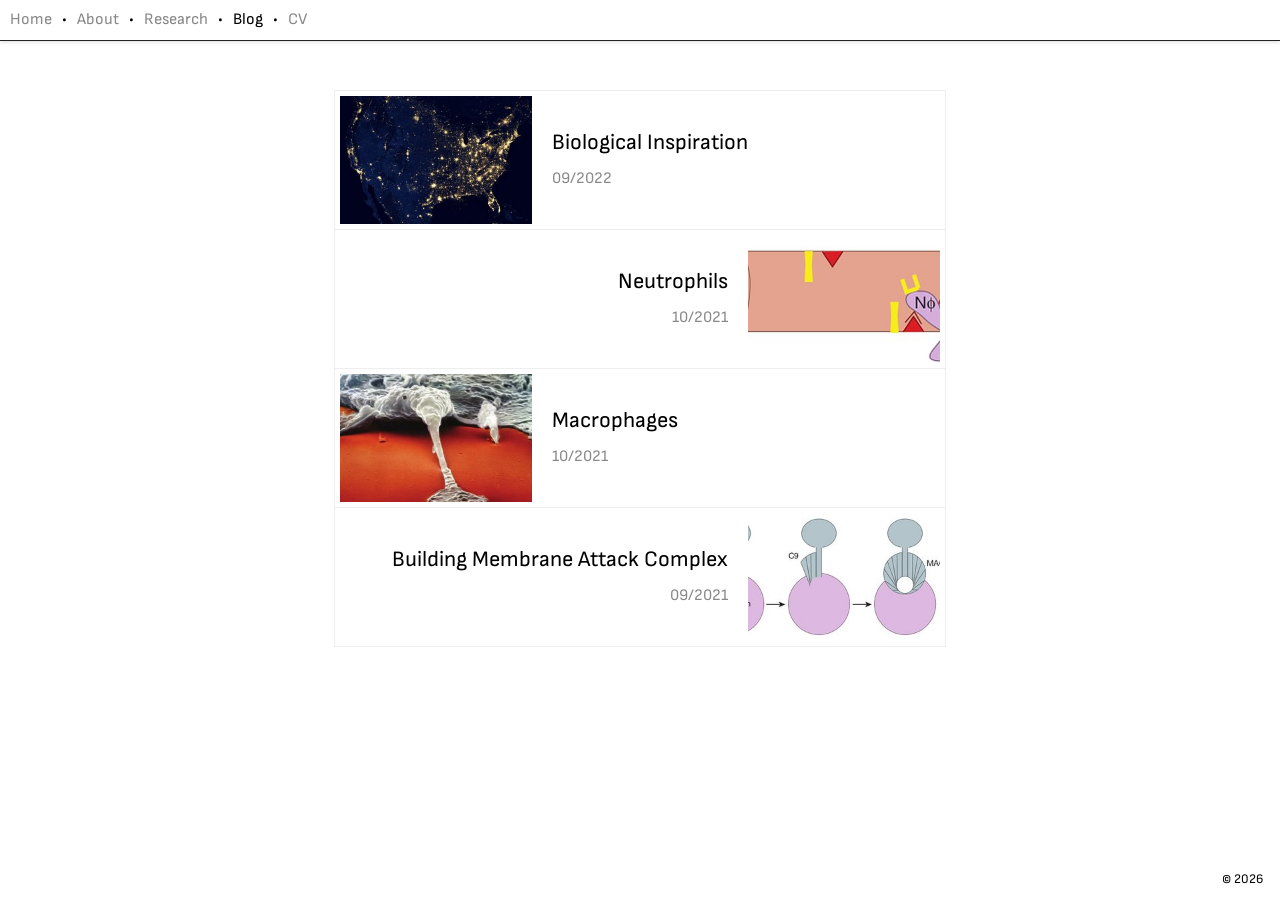
==== blog/index.html @ 3bb815e2 "Rebuild bahruz.me as a static site (migrated from Owlstown) Co-Authored-By: Claude Fable 5 <noreply@" ====
<!DOCTYPE html>
<html lang="en">
<head>
<meta charset="utf-8"/>
<meta name="viewport" content="width=device-width, initial-scale=1"/>
<title>Blog &mdash; Bahruz Jabiyev</title>
<link rel="icon" href="../assets/img/favicon.svg" type="image/svg+xml"/>
<link rel="preconnect" href="https://fonts.googleapis.com"/>
<link rel="preconnect" href="https://fonts.gstatic.com" crossorigin/>
<link href="https://fonts.googleapis.com/css2?family=Sofia+Sans:wght@300;400&amp;display=swap" rel="stylesheet"/>
<link rel="stylesheet" href="../assets/css/main.css"/>
</head>
<body>
<div id="topmenu"><a href="../">Home</a>&bull;<a href="../about/">About</a>&bull;<a href="../research/">Research</a>&bull;<a href="./" class="active">Blog</a>&bull;<a href="../files/bahruz_cv.pdf">CV</a></div>
<div id="menuspacer"></div>

<div id="blogindex">
  <a class="article" href="2022/09/biological-inspiration/">
    <img src="../assets/img/blog/thumb_biological_inspiration.jpg" alt=""/>
    <span class="centerText">Biological Inspiration<br/><span class="date">09/2022</span></span>
  </a>
  <a class="article" href="2021/10/neutrophils/">
    <img src="../assets/img/blog/thumb_neutrophils.jpg" alt=""/>
    <span class="centerText">Neutrophils<br/><span class="date">10/2021</span></span>
  </a>
  <a class="article" href="2021/10/macrophages/">
    <img src="../assets/img/blog/thumb_macrophages.jpg" alt=""/>
    <span class="centerText">Macrophages<br/><span class="date">10/2021</span></span>
  </a>
  <a class="article" href="2021/09/membrane-attack-complex/">
    <img src="../assets/img/blog/thumb_mac.jpg" alt=""/>
    <span class="centerText">Building Membrane Attack Complex<br/><span class="date">09/2021</span></span>
  </a>
</div>

<div id="copyright">&copy;&nbsp;2026</div>
</body>
</html>
---- assets/css/main.css ----
/* bahruz.me — shared styles for interior pages */
/* Serif: Libertinus (successor of Linux Libertine, SIL OFL — see /assets/fonts/OFL.txt) */

@font-face {
  font-family: 'Libertinus Serif';
  src: url('../fonts/LibertinusSerif-Regular.woff2') format('woff2');
  font-weight: normal; font-style: normal; font-display: swap;
}
@font-face {
  font-family: 'Libertinus Serif';
  src: url('../fonts/LibertinusSerif-Bold.woff2') format('woff2');
  font-weight: bold; font-style: normal; font-display: swap;
}
@font-face {
  font-family: 'Libertinus Serif';
  src: url('../fonts/LibertinusSerif-Italic.woff2') format('woff2');
  font-weight: normal; font-style: italic; font-display: swap;
}
@font-face {
  font-family: 'Libertinus Serif';
  src: url('../fonts/LibertinusSerif-BoldItalic.woff2') format('woff2');
  font-weight: bold; font-style: italic; font-display: swap;
}
@font-face {
  font-family: 'Libertinus Sans';
  src: url('../fonts/LibertinusSans-Regular.woff2') format('woff2');
  font-weight: normal; font-style: normal; font-display: swap;
}
@font-face {
  font-family: 'Libertinus Sans';
  src: url('../fonts/LibertinusSans-Bold.woff2') format('woff2');
  font-weight: bold; font-style: normal; font-display: swap;
}

:root {
  --serif: 'Libertinus Serif', 'Times', 'Times New Roman', serif;
  --heading: 'Libertinus Sans', 'Helvetica', 'Arial', sans-serif;
  --sans: 'Sofia Sans', 'Helvetica', 'Arial', sans-serif;
}

html, body {
  margin: 0;
  background-color: #FFFFFF;
  color: #000000;
  font-family: var(--serif);
  font-size: 12.5pt;
  line-height: 1.35;
}

/* ---- fixed top nav ---- */
#topmenu {
  position: fixed; top: 0; left: 0; right: 0;
  padding: 10px;
  text-align: left;
  background-color: #FFFFFF;
  font-family: var(--sans);
  font-size: 16px;
  color: #000000;
  z-index: 1000;
  box-shadow: 0 0 5px rgba(0,0,0,0.2);
  border-bottom: 1px solid #222222;
  height: 20px; line-height: 20px;
  overflow: hidden; text-overflow: ellipsis; white-space: nowrap;
}
#menuspacer { height: 40px; }
#topmenu a { margin: 0 10px; color: #888888; text-decoration: none; border: 0; }
#topmenu a:first-child { margin-left: 0; }
#topmenu a:hover, #topmenu a.active { color: #000000; }

/* ---- copyright chip ---- */
#copyright {
  font-family: var(--sans);
  font-size: 13px;
  position: fixed; bottom: 10px; right: 12px;
  z-index: 1000;
  color: #000000;
  background: rgba(255,255,255,0.75);
  padding: 1px 5px;
}

/* ---- reading text ---- */
.pleasantReading { text-align: justify; }
.pleasantReading a, .pleasantReading a:visited {
  text-decoration: none; color: #000000;
  border-bottom: 1px solid #222222; outline: 0;
}
.pleasantReading a:hover { border-bottom: 2px solid #222222; }
.pleasantReading h1, .pleasantReading h2, .pleasantReading h3,
.pleasantReading h4, .pleasantReading h5, .pleasantReading h6 {
  font-family: var(--heading); text-align: left; line-height: 1.15;
}
.pleasantReading sup { line-height: 1.0; }
.pleasantReading img { max-width: 100%; height: auto; }
.pleasantReading figure { margin: 1.5em 0; text-align: center; }
.pleasantReading figcaption {
  font-size: 11pt; font-style: italic; color: #444444;
  text-align: center; margin-top: 0.5em;
}
.pleasantReading blockquote {
  font-style: italic; margin: 1.5em 2em;
}

/* single centered reading column (blog posts, about) */
.readingColumn {
  max-width: 42em;
  margin: 0 auto;
  padding: 40px 24px 80px 24px;
}
.postdate {
  font-family: var(--sans);
  color: #888888; font-size: 14px;
  margin-bottom: 2em;
}

/* ---- research page: multi-column publication flow ---- */
#pubmain {
  column-width: 30em; column-count: auto; column-gap: 2em;
  margin: 60px auto 60px auto; padding: 0 2em;
  text-align: left;
}
#pubmain > div {
  display: inline-block; width: 100%;
  text-align: justify; margin-bottom: 2.5em;
  break-inside: avoid;
}
#pubmain a, #pubmain a:visited {
  text-decoration: none; color: #000000;
  border-bottom: 1px solid #222222; outline: 0;
}
#pubmain a:hover { border-bottom: 2px solid #222222; }
.pubtitle {
  font-size: 24pt; line-height: 1.1; text-align: left;
  font-family: var(--heading);
}
.authors { font-size: 13pt; margin-top: 6pt; text-align: left; }
.pubinfo { font-size: 13pt; font-style: italic; margin-top: 10pt; text-align: left; }
.abstract { margin-top: 8pt; }
.abstract p { margin: 0.5em 0; }
.publinks { margin-top: 6pt; text-align: left; }

/* ---- blog index cards ---- */
#blogindex {
  font-family: var(--sans);
  color: #000000;
  text-align: center;
  padding: 30px 12px 80px 12px;
}
.article {
  position: relative;
  display: block;
  cursor: pointer;
  max-width: 600px;
  margin: 0 auto;
  height: 128px; padding: 5px;
  font-size: 22px;
  color: #000000; text-decoration: none;
  border-left: 1px solid #EEEEEE;
  border-right: 1px solid #EEEEEE;
  border-bottom: 1px solid #EEEEEE;
  overflow: hidden;
}
.article:first-of-type { margin-top: 20px; border-top: 1px solid #EEEEEE; }
.article:hover { border: 2px solid #222222; padding: 3px 4px 4px 4px; }
.article:first-of-type:hover { padding-top: 4px; }
.article .centerText {
  position: relative; display: block;
  top: 50%; transform: translateY(-50%);
  margin: 0 10px;
}
.article .date {
  font-size: 16px; margin-top: 10px;
  display: inline-block; color: #888888;
}
.article:nth-of-type(2n)   .centerText { text-align: right; }
.article:nth-of-type(2n+1) .centerText { text-align: left; }
.article:nth-of-type(2n)   img { float: right; height: 128px; margin-left: 20px; }
.article:nth-of-type(2n+1) img { float: left;  height: 128px; margin-right: 20px; }

@media (max-width: 560px) {
  .article { height: auto; min-height: 96px; font-size: 18px; }
  .article img { height: 96px !important; }
}
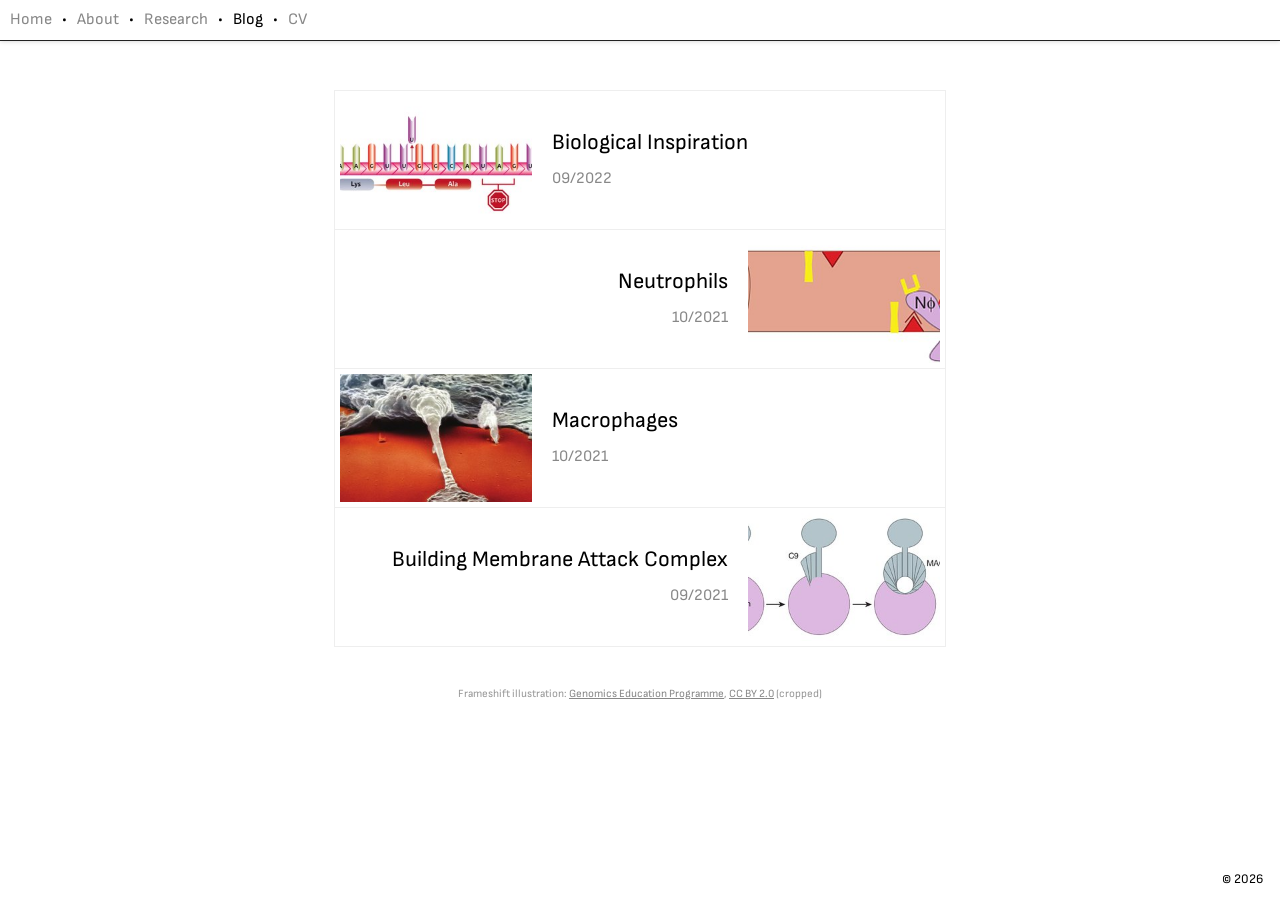
==== commit 4baefe65: "About-page wording edits, research reorder + grid layout, self-hosted paper PDFs, frameshift blog th" ====
--- a/blog/index.html
+++ b/blog/index.html
@@ -31,6 +31,10 @@
     <img src="../assets/img/blog/thumb_mac.jpg" alt=""/>
     <span class="centerText">Building Membrane Attack Complex<br/><span class="date">09/2021</span></span>
   </a>
+  <div style="font-family: var(--sans); font-size: 11px; color: #999999; margin-top: 40px;">
+    Frameshift illustration: <a href="https://www.flickr.com/photos/119980645@N06/13080927393" target="_blank" rel="noopener" style="color:#888888;">Genomics Education Programme</a>,
+    <a href="https://creativecommons.org/licenses/by/2.0/" target="_blank" rel="noopener" style="color:#888888;">CC&nbsp;BY&nbsp;2.0</a> (cropped)
+  </div>
 </div>
 
 <div id="copyright">&copy;&nbsp;2026</div>
--- a/assets/css/main.css
+++ b/assets/css/main.css
@@ -114,14 +114,16 @@
 
 /* ---- research page: multi-column publication flow ---- */
 #pubmain {
-  column-width: 30em; column-count: auto; column-gap: 2em;
+  display: grid;
+  grid-template-columns: repeat(auto-fit, minmax(min(30em, 100%), 1fr));
+  column-gap: 2em; row-gap: 2.5em;
+  align-items: start;
+  max-width: 100em;
   margin: 60px auto 60px auto; padding: 0 2em;
   text-align: left;
 }
 #pubmain > div {
-  display: inline-block; width: 100%;
-  text-align: justify; margin-bottom: 2.5em;
-  break-inside: avoid;
+  text-align: justify;
 }
 #pubmain a, #pubmain a:visited {
   text-decoration: none; color: #000000;
